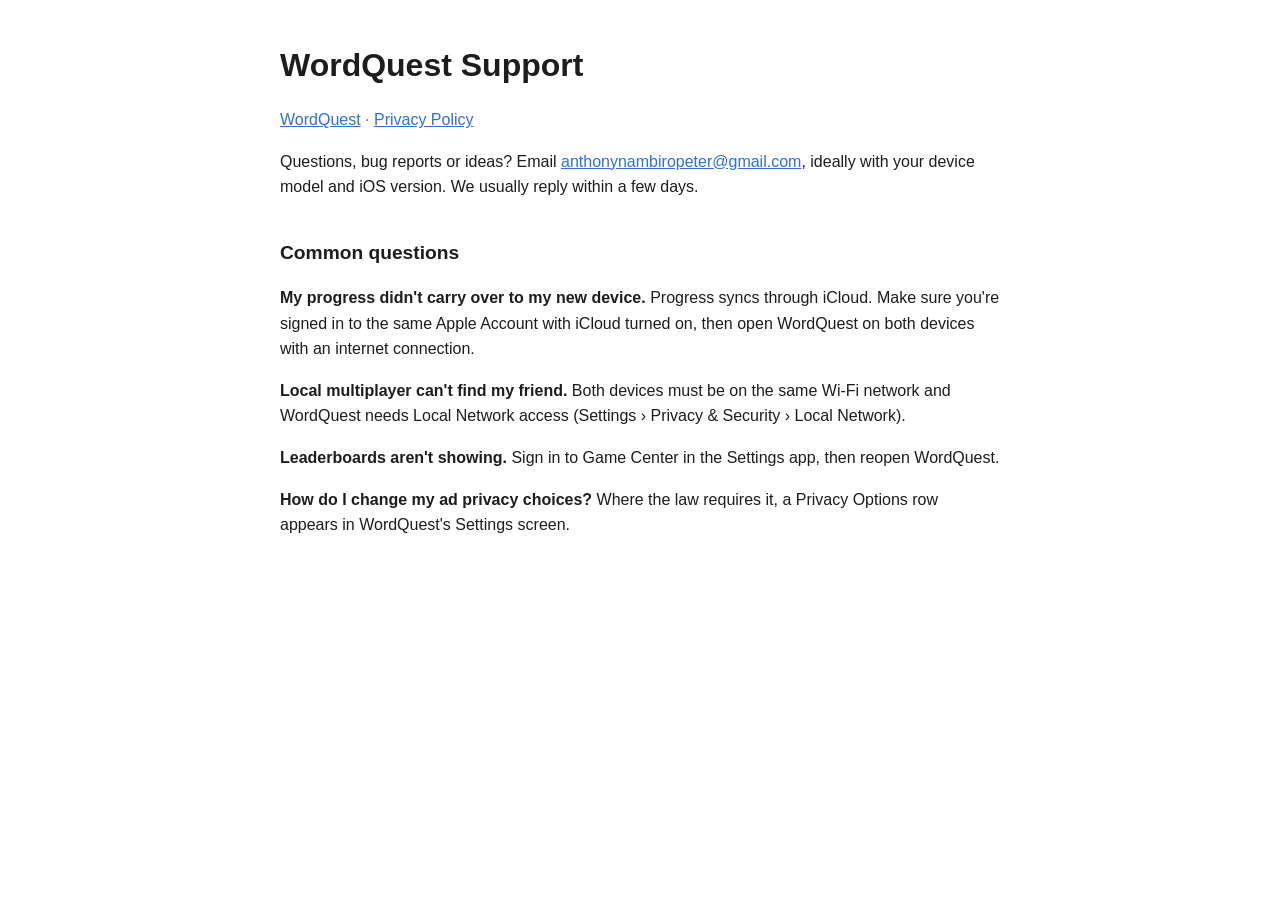
==== docs/support.html @ 58533b58 "Add support and privacy policy pages for GitHub Pages Co-Authored-By: Claude Opus 5.5 <noreply@anthr" ====
<!doctype html>
<html lang="en"><head><meta charset="utf-8"><meta name="viewport" content="width=device-width,initial-scale=1">
<title>WordQuest Support</title><link rel="stylesheet" href="style.css"></head>
<body><main>
<h1>WordQuest Support</h1>
<p class="muted"><a href="index.html">WordQuest</a> · <a href="privacy.html">Privacy Policy</a></p>
<p>Questions, bug reports or ideas? Email <a href="mailto:anthonynambiropeter@gmail.com?subject=WordQuest%20support">anthonynambiropeter@gmail.com</a>, ideally with your device model and iOS version. We usually reply within a few days.</p>
<h2>Common questions</h2>
<p><strong>My progress didn't carry over to my new device.</strong> Progress syncs through iCloud. Make sure you're signed in to the same Apple Account with iCloud turned on, then open WordQuest on both devices with an internet connection.</p>
<p><strong>Local multiplayer can't find my friend.</strong> Both devices must be on the same Wi-Fi network and WordQuest needs Local Network access (Settings › Privacy &amp; Security › Local Network).</p>
<p><strong>Leaderboards aren't showing.</strong> Sign in to Game Center in the Settings app, then reopen WordQuest.</p>
<p><strong>How do I change my ad privacy choices?</strong> Where the law requires it, a Privacy Options row appears in WordQuest's Settings screen.</p>
</main></body></html>
---- docs/style.css ----
:root { --bg:#ffffff; --fg:#1d1d1f; --muted:#6e6e73; --accent:#2f6fde; }
@media (prefers-color-scheme: dark) { :root { --bg:#111114; --fg:#f5f5f7; --muted:#a1a1a6; --accent:#6ea0ff; } }
body { margin:0; background:var(--bg); color:var(--fg); font:16px/1.6 -apple-system,BlinkMacSystemFont,"Segoe UI",Roboto,sans-serif; }
main { max-width:720px; margin:0 auto; padding:40px 16px 64px; }
h1 { font-size:2rem; margin:0 0 4px; } h2 { font-size:1.2rem; margin-top:2em; }
.muted { color:var(--muted); } a { color:var(--accent); }
nav a { margin-right:16px; }
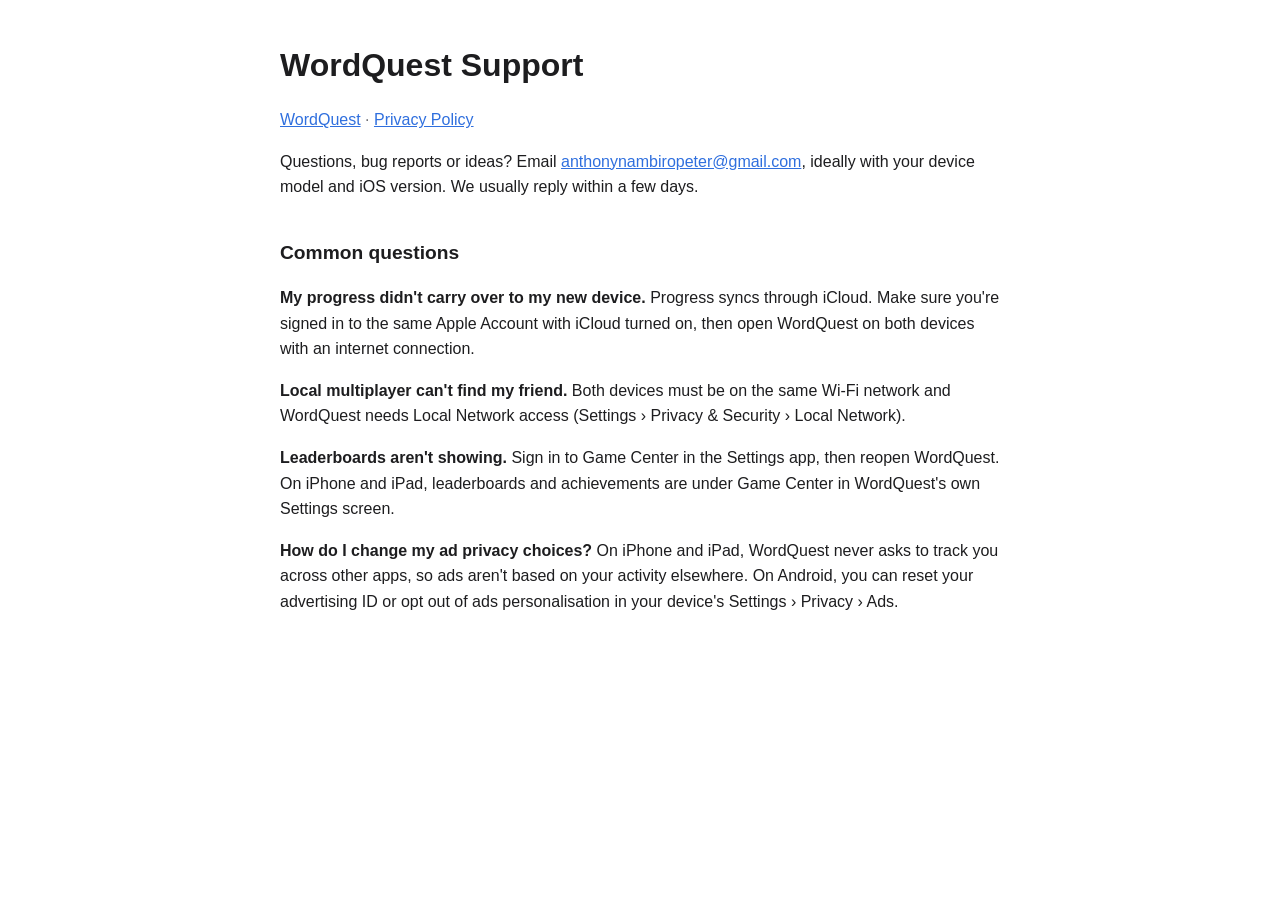
==== commit 3768f371: "Privacy and support pages: iOS now shows Meta Audience Network ads iOS 1.0.3 replaces AdMob with Met" ====
--- a/docs/support.html
+++ b/docs/support.html
@@ -8,6 +8,6 @@
 <h2>Common questions</h2>
 <p><strong>My progress didn't carry over to my new device.</strong> Progress syncs through iCloud. Make sure you're signed in to the same Apple Account with iCloud turned on, then open WordQuest on both devices with an internet connection.</p>
 <p><strong>Local multiplayer can't find my friend.</strong> Both devices must be on the same Wi-Fi network and WordQuest needs Local Network access (Settings › Privacy &amp; Security › Local Network).</p>
-<p><strong>Leaderboards aren't showing.</strong> Sign in to Game Center in the Settings app, then reopen WordQuest.</p>
-<p><strong>How do I change my ad privacy choices?</strong> Where the law requires it, a Privacy Options row appears in WordQuest's Settings screen.</p>
+<p><strong>Leaderboards aren't showing.</strong> Sign in to Game Center in the Settings app, then reopen WordQuest. On iPhone and iPad, leaderboards and achievements are under Game Center in WordQuest's own Settings screen.</p>
+<p><strong>How do I change my ad privacy choices?</strong> On iPhone and iPad, WordQuest never asks to track you across other apps, so ads aren't based on your activity elsewhere. On Android, you can reset your advertising ID or opt out of ads personalisation in your device's Settings › Privacy › Ads.</p>
 </main></body></html>
